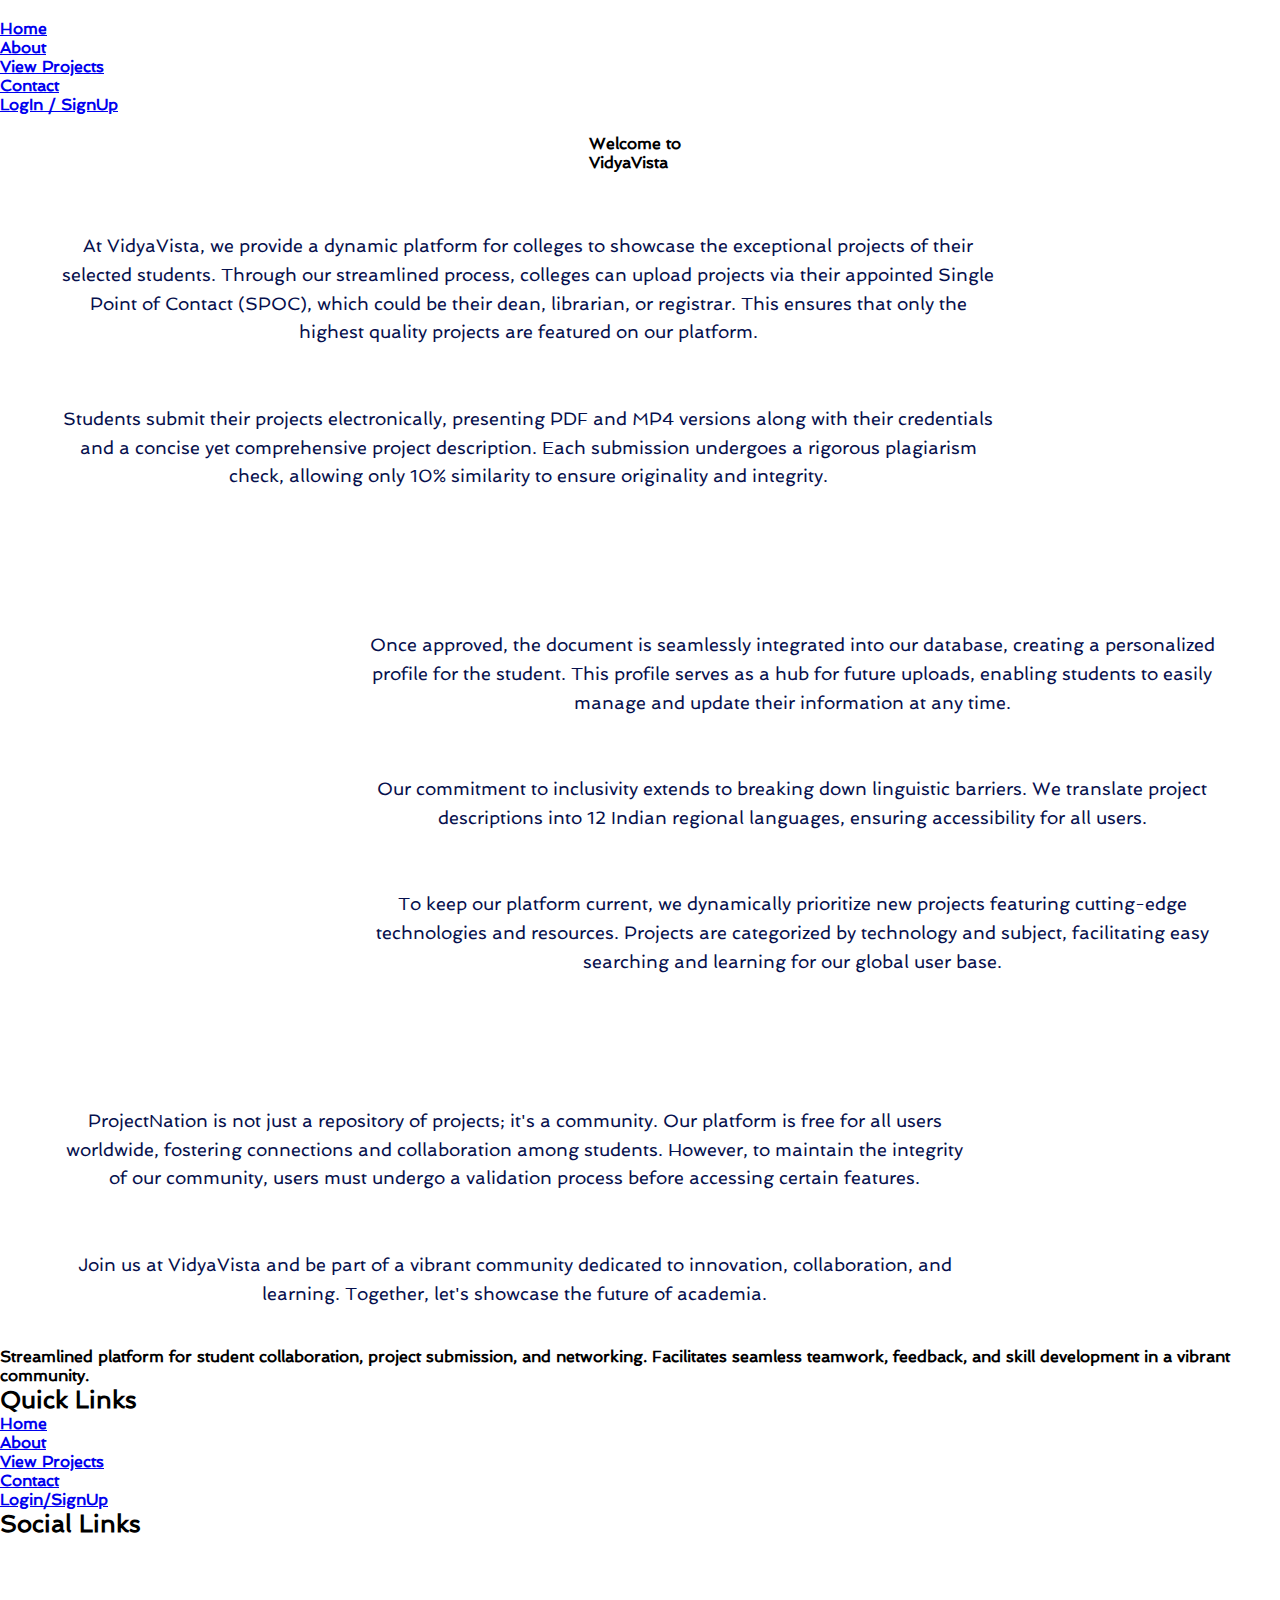
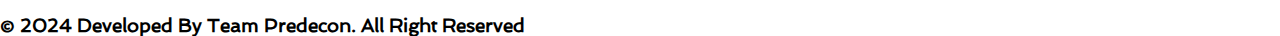
==== aboutus.html @ 711ef262 "add view page" ====
<!DOCTYPE html>
<html lang="en">

<head>
    <meta charset="UTF-8">
    <meta name="viewport" content="width=device-width, initial-scale=1.0">
    <link rel="stylesheet" href="https://cdnjs.cloudflare.com/ajax/libs/font-awesome/6.5.1/css/all.min.css"
        integrity="sha512-DTOQO9RWCH3ppGqcWaEA1BIZOC6xxalwEsw9c2QQeAIftl+Vegovlnee1c9QX4TctnWMn13TZye+giMm8e2LwA=="
        crossorigin="anonymous" referrerpolicy="no-referrer" />
    <link rel="stylesheet" href="style.css">
    <link rel="stylesheet" href="about.css">
    <title>VidyaVista-AboutUs</title>
</head>

<body>
    <div class="main">
        <div class="navbar">
            <div class="logo">
                <img src="VidyaVista.png" alt="">
            </div>
            <div class="navoptions">
                <ul>
                    <li><a href="index.html">Home</a></li>
                    <li><a href="aboutus.html">About</a></li>
                    <li><a href="view.html">View Projects</a></li>
                    <li><a href="contact.html">Contact</a></li>
                    <li><a href="login.html">LogIn / SignUp</a></li>
                </ul>
            </div>
        </div>
        <div class="aboutus">
            <div id="head1">Welcome to &nbsp;
                <div id="color"> VidyaVista</div>
            </div>
            <div class="container1">
                <div class="content-1">
                    <p>
                        At VidyaVista, we provide a dynamic platform for colleges to showcase the exceptional projects
                        of their selected students. Through our streamlined process, colleges can upload projects via
                        their appointed Single Point of Contact (SPOC), which could be their dean, librarian, or
                        registrar. This ensures that only the highest quality projects are featured on our platform.
                        <br><br><br>
                        Students submit their projects electronically, presenting PDF and MP4 versions along with their
                        credentials and a concise yet comprehensive project description. Each submission undergoes a
                        rigorous plagiarism check, allowing only 10% similarity to ensure originality and integrity.
                    </p>
                </div>
                <div class="image1">
                    <img src="abt.avif" alt="">
                </div>
            </div>
            <div class="container2">
                <div class="image2">
                    <img src="img2.avif" alt="">
                </div>
                <div class="content-2">
                    <p>
                        Once approved, the document is seamlessly integrated into our database, creating a personalized
                        profile for the student. This profile serves as a hub for future uploads, enabling students to
                        easily manage and update their information at any time.
                        <br><br><br>
                        Our commitment to inclusivity extends to breaking down linguistic barriers. We translate project
                        descriptions into 12 Indian regional languages, ensuring accessibility for all users.
                        <br><br><br>
                        To keep our platform current, we dynamically prioritize new projects featuring cutting-edge
                        technologies and resources. Projects are categorized by technology and subject, facilitating
                        easy searching and learning for our global user base.
                    </p>
                </div>
            </div>
            <div class="container3">
                <div class="content-3">
                    <p>
                        ProjectNation is not just a repository of projects; it's a community. Our platform is free for
                        all users worldwide, fostering connections and collaboration among students. However, to
                        maintain the integrity of our community, users must undergo a validation process before
                        accessing certain features.
                        <br><br><br>
                        Join us at VidyaVista and be part of a vibrant community dedicated to innovation, collaboration,
                        and learning. Together, let's showcase the future of academia.
                    </p>
                </div>
                <div class="image3">
                    <img src="img3.jpg" alt="">
                </div>
            </div>
        </div>
        <footer>
            <div class="footer">
                <div class="foot-left">
                    <div class="logo-foot">
                        <img src="VidyaVista.png" alt="">
                    </div>
                    <div class="content">
                        <p>Streamlined platform for student collaboration, project submission, and networking.
                            Facilitates
                            seamless teamwork, feedback, and skill development in a vibrant community.</p>
                    </div>
                </div>
                <div class="links-foot">
                    <div class="foot-head">
                        <h2>Quick Links</h2>
                    </div>
                    <div class="foot-links">
                        <ul>
                            <li><a href="index.html">Home</a></li>
                            <li><a href="aboutus.html">About</a></li>
                            <li><a href="view.html">View Projects</a></li>
                            <li><a href="contact.html">Contact</a></li>
                            <li><a href="login.html">Login/SignUp</a></li>
                        </ul>
                    </div>
                </div>
                <div class="foot-right">
                    <div class="social-head">
                        <h2>Social Links</h2>
                    </div>
                    <div class="social-links">
                        <ul>
                            <li><a href="https://www.linkedin.com/in/be-raj-kumar-singh-" target="_blank"><i
                                        class="fa-brands fa-linkedin fa-lg" style="color: white;"></i></a></li>
                            <li><a href="https://github.com/rajkrsingh9" target="_blank"><i
                                        class="fa-brands fa-github fa-lg" style="color: white;"></i> </a></li>
                            <li><a href="" target="_blank"><i class="fa-brands fa-x-twitter" style="color: white;"></i></a></li>
                            <li><a href="" target="_blank"><i class="fa-brands fa-facebook" style="color: white;"></i></a></li>
                        </ul>
                    </div>
                </div>
            </div>
            <div class="copyright">
                <h3>© 2024 Developed By Team Predecon. All Right Reserved</h3>
            </div>
        </footer>
    </div>
</body>

</html>
---- about.css ----
@import url('https://fonts.googleapis.com/css2?family=Albert+Sans:ital,wght@0,100..900;1,100..900&family=Spinnaker&display=swap');

*{
    font-family: "Spinnaker", sans-serif;
    margin: 0;
    padding: 0;
    font-weight: 600;
    /* background-color: blueviolet; */
}
.aboutus{
    display: flex;
    flex-direction: column;
    justify-content: center;
    align-items: center;
    /* padding: 20px 10vw; */
    padding: 20px 55px;
}
.aboutus p{
    font-weight: 400;
    
}
.container1{
    margin-top: 60px;
    display: flex;
    margin-bottom: 80px;
}
.content-1{
    line-height: 1.8rem;
    text-align: center;
    color: rgb(6, 16, 77);
    font-size: 1.1rem;
    font-weight: 700;
}
.image1{
    width: 750px;
}
.container2{
    margin-top: 60px;
    display: flex;
    margin-bottom: 30px;
}
.content-2{
    line-height: 1.8rem;
    text-align: center;
    color: rgb(6, 16, 77);
    font-size: 1.1rem;
    font-weight: 700;
}
.image2{
    width: 750px;
}
.container3{
    margin-top: 100px;
    display: flex;
}
.content-3{
    line-height: 1.8rem;
    text-align: center;
    color: rgb(6, 16, 77);
    font-size: 1.1rem;
    font-weight: 700;
}
.image3{
    width: 700px;
}
.foot-links li a:hover{
    color: white;
  }
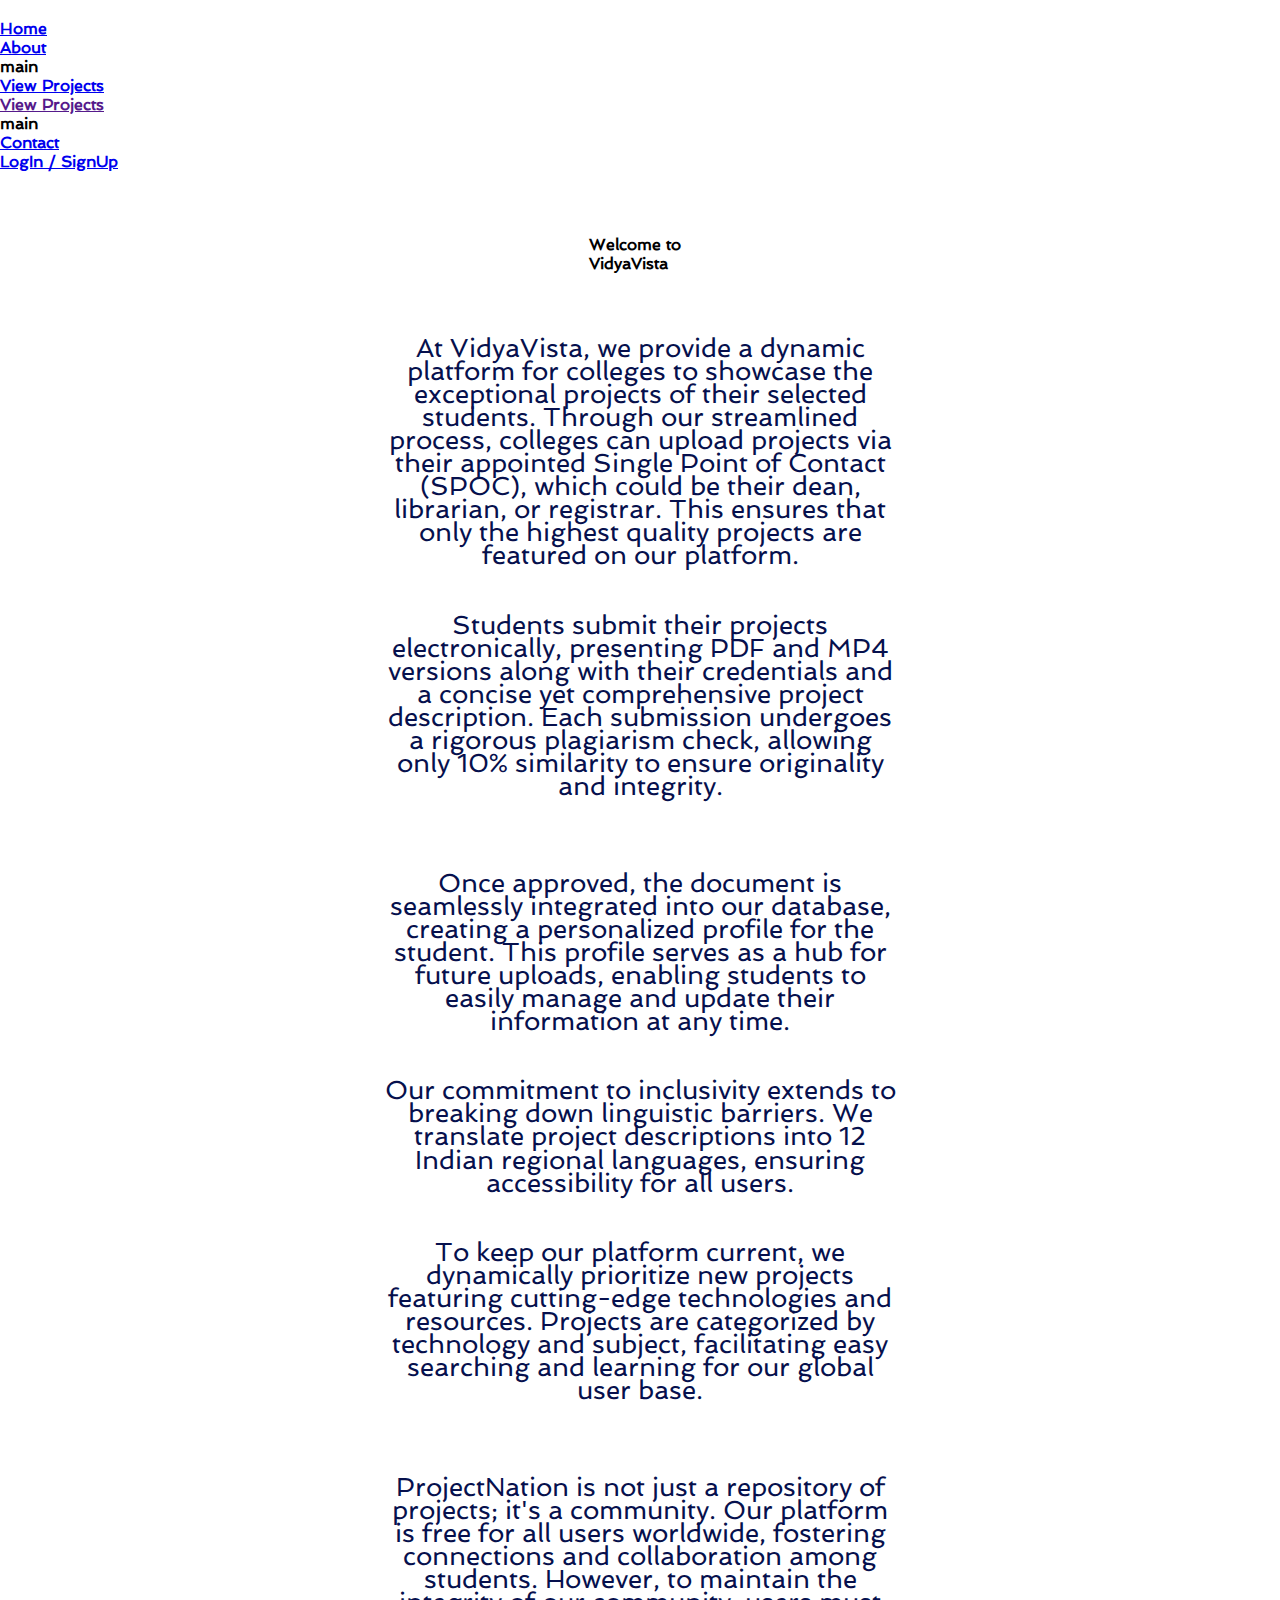
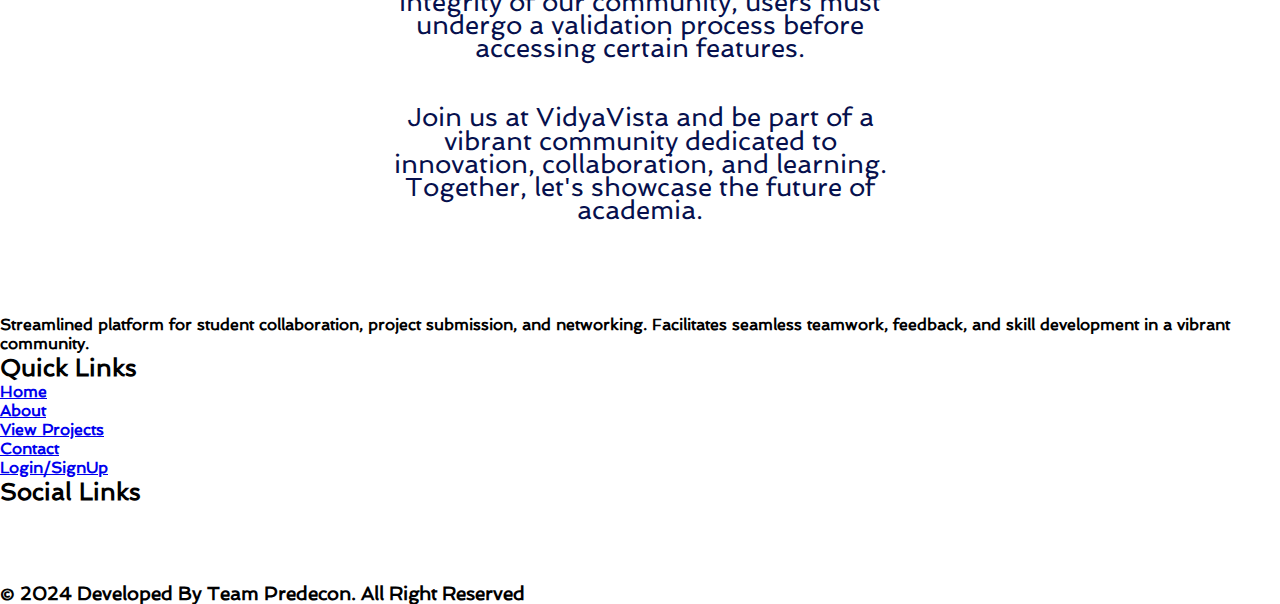
==== commit 2cd8afcf: "Merge pull request #1 from Sneha123-zudo/main" ====
--- a/aboutus.html
+++ b/aboutus.html
@@ -22,7 +22,11 @@
                 <ul>
                     <li><a href="index.html">Home</a></li>
                     <li><a href="aboutus.html">About</a></li>
+ main
                     <li><a href="view.html">View Projects</a></li>
+
+                    <li><a href="">View Projects</a></li>
+ main
                     <li><a href="contact.html">Contact</a></li>
                     <li><a href="login.html">LogIn / SignUp</a></li>
                 </ul>
@@ -49,11 +53,11 @@
                     <img src="abt.avif" alt="">
                 </div>
             </div>
-            <div class="container2">
-                <div class="image2">
+            <div class="container1">
+                <div class="image1">
                     <img src="img2.avif" alt="">
                 </div>
-                <div class="content-2">
+                <div class="content-1">
                     <p>
                         Once approved, the document is seamlessly integrated into our database, creating a personalized
                         profile for the student. This profile serves as a hub for future uploads, enabling students to
@@ -68,8 +72,8 @@
                     </p>
                 </div>
             </div>
-            <div class="container3">
-                <div class="content-3">
+            <div class="container1">
+                <div class="content-1">
                     <p>
                         ProjectNation is not just a repository of projects; it's a community. Our platform is free for
                         all users worldwide, fostering connections and collaboration among students. However, to
@@ -80,7 +84,7 @@
                         and learning. Together, let's showcase the future of academia.
                     </p>
                 </div>
-                <div class="image3">
+                <div class="image1">
                     <img src="img3.jpg" alt="">
                 </div>
             </div>
@@ -112,7 +116,7 @@
                     </div>
                 </div>
                 <div class="foot-right">
-                    <div class="social-head">
+                    <div class="foot-head">
                         <h2>Social Links</h2>
                     </div>
                     <div class="social-links">
--- a/about.css
+++ b/about.css
@@ -13,28 +13,32 @@
     justify-content: center;
     align-items: center;
     /* padding: 20px 10vw; */
-    padding: 20px 55px;
+    padding: 5vw 0;
 }
 .aboutus p{
     font-weight: 400;
     
 }
 .container1{
-    margin-top: 60px;
+    margin-top: 5vw;
     display: flex;
-    margin-bottom: 80px;
+    margin-bottom: 10px;
+    justify-content: center;
+    align-items: center;
+    width: 80vw;
 }
 .content-1{
-    line-height: 1.8rem;
+    line-height: 1.8vw;
     text-align: center;
     color: rgb(6, 16, 77);
-    font-size: 1.1rem;
+    font-size: 2vw;
     font-weight: 700;
+    width: 40vw;
 }
-.image1{
-    width: 750px;
+.image1 img{
+    width: 40vw;
 }
-.container2{
+/* .container2{
     margin-top: 60px;
     display: flex;
     margin-bottom: 30px;
@@ -61,8 +65,12 @@
     font-weight: 700;
 }
 .image3{
-    width: 700px;
+    width: 700px
+main
 }
 .foot-links li a:hover{
     color: white;
-  }+  }
+
+} */
+ main
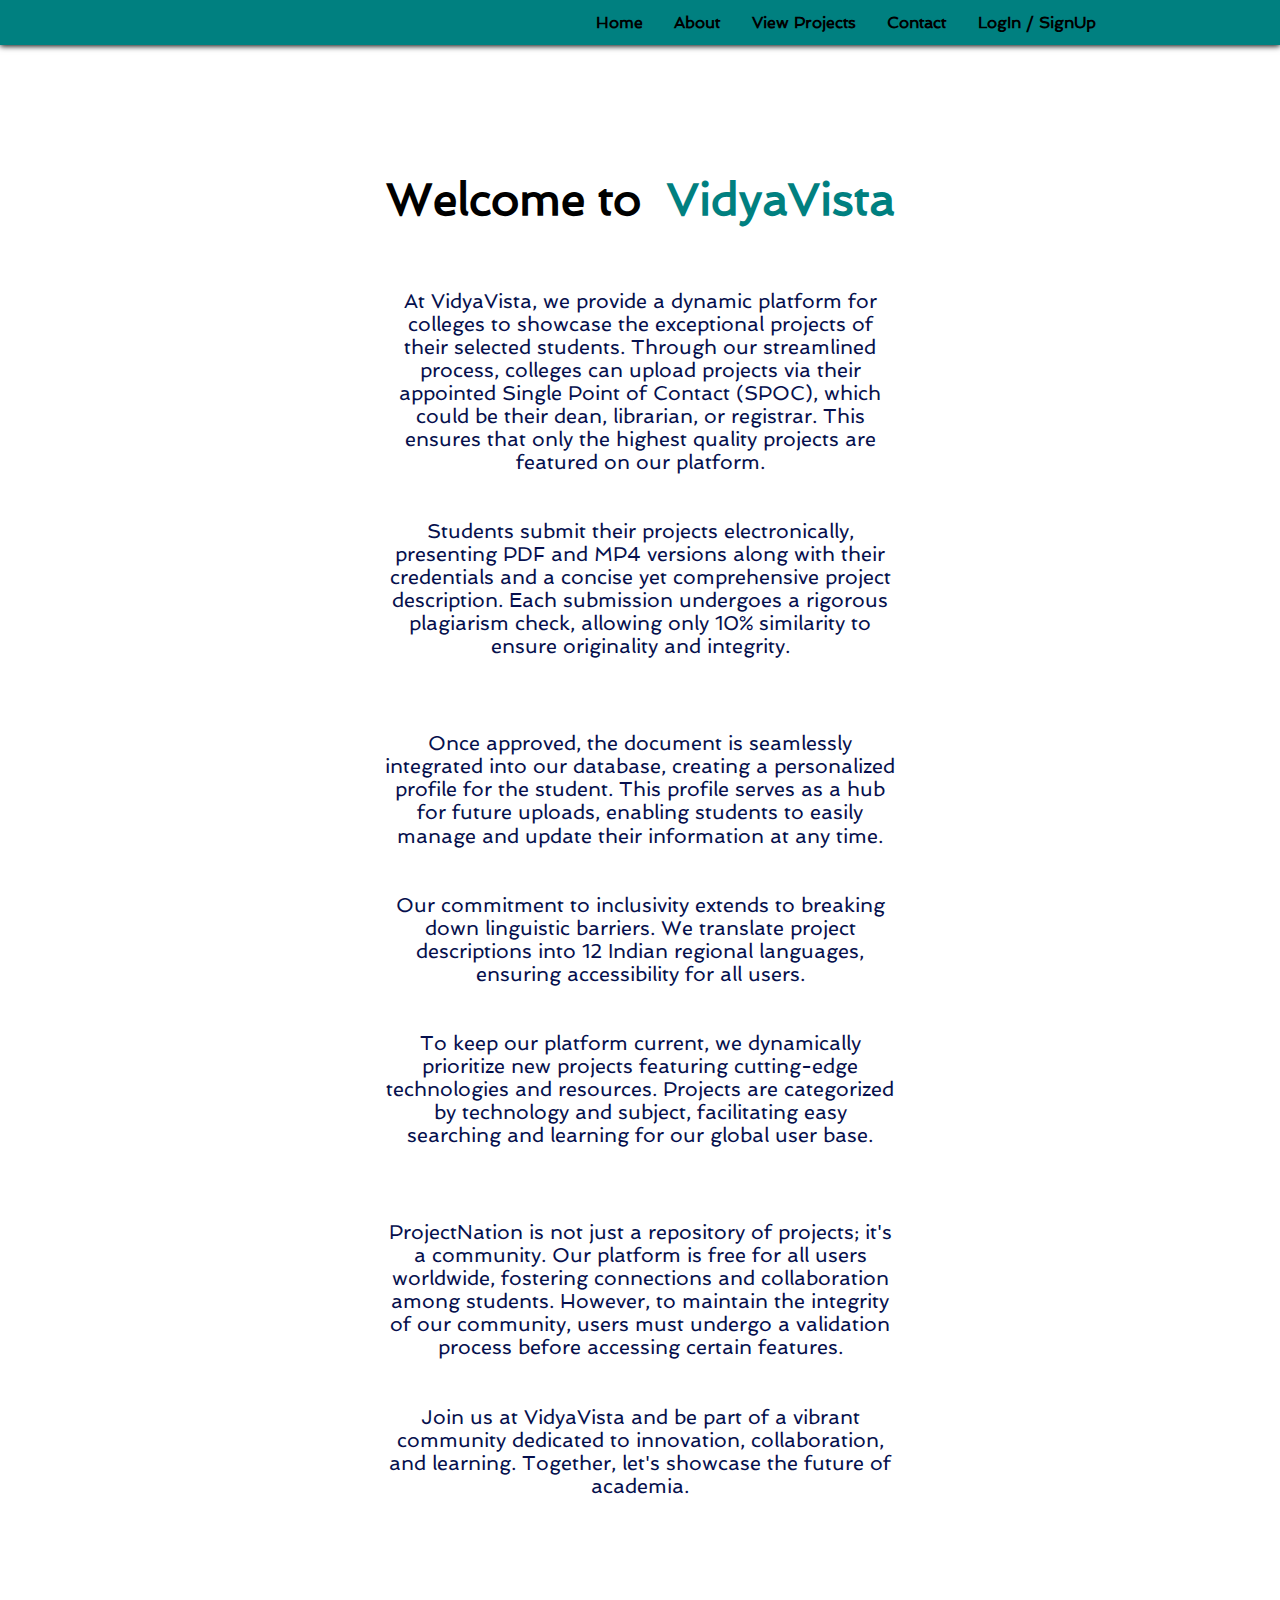
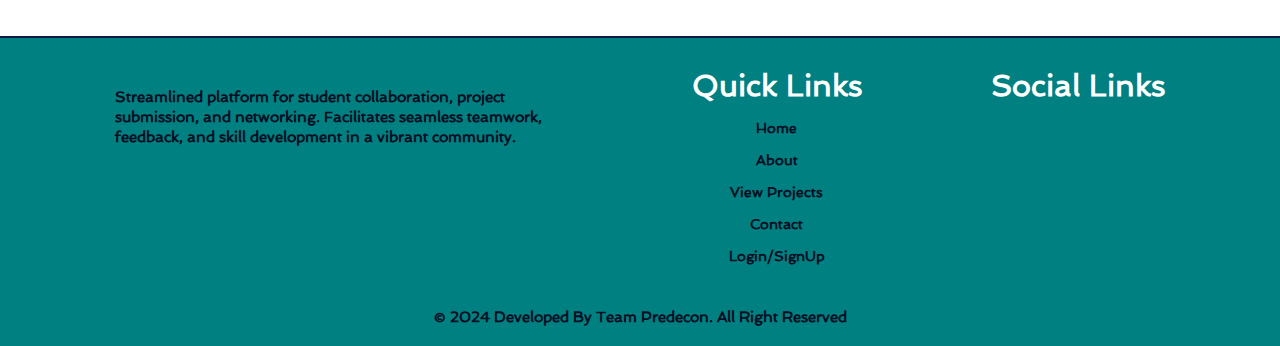
==== commit e66e9c1e: "Hamburger menu added" ====
--- a/aboutus.html
+++ b/aboutus.html
@@ -9,7 +9,7 @@
         crossorigin="anonymous" referrerpolicy="no-referrer" />
     <link rel="stylesheet" href="style.css">
     <link rel="stylesheet" href="about.css">
-    <title>VidyaVista-AboutUs</title>
+    <title>VidyaVista</title>
 </head>
 
 <body>
@@ -20,13 +20,26 @@
             </div>
             <div class="navoptions">
                 <ul>
+                    <li class="hideOnMobile"><a href="index.html">Home</a></li>
+                    <li class="hideOnMobile"><a href="aboutus.html">About</a></li>
+                    <li class="hideOnMobile"><a href="view.html">View Projects</a></li>
+                    <li class="hideOnMobile"><a href="contact.html">Contact</a></li>
+                    <li class="hideOnMobile"><a href="login.html">LogIn / SignUp</a></li>
+                    <li class="menu-button" onclick=showSidebar()><a href="#"><i class="fa-solid fa-bars fa-xl"></i></a>
+                    </li>
+                </ul>
+            </div>
+        </div>
+        <div class="sidebar">
+            <div class="logo">
+                <img src="VidyaVista.png" alt="">
+                <a onclick=hideSidebar() href="index.html"><i class="fa-solid fa-xmark fa-xl"></i></a>
+            </div>
+            <div class="navoptions">
+                <ul>
                     <li><a href="index.html">Home</a></li>
                     <li><a href="aboutus.html">About</a></li>
- main
                     <li><a href="view.html">View Projects</a></li>
-
-                    <li><a href="">View Projects</a></li>
- main
                     <li><a href="contact.html">Contact</a></li>
                     <li><a href="login.html">LogIn / SignUp</a></li>
                 </ul>
@@ -136,6 +149,7 @@
             </div>
         </footer>
     </div>
+    <script src="script.js"></script>
 </body>
 
 </html>--- a/style.css
+++ b/style.css
@@ -0,0 +1,293 @@
+@import url('https://fonts.googleapis.com/css2?family=Albert+Sans:ital,wght@0,100..900;1,100..900&family=Spinnaker&display=swap');
+
+ html{
+    overflow-x: hidden;
+ }
+
+*{
+    font-family: "Spinnaker", sans-serif;
+    margin: 0;
+    padding: 0;
+    font-weight: 600;
+    transition: all 0.3s ;
+    /* background-color: blueviolet; */
+}
+a{
+    text-decoration: none;
+    color: black;
+    transition-duration: 0.3s ;
+    width: 100%;
+}
+a:hover{
+    filter: invert(100%);
+}
+ul li{
+    list-style: none;
+}
+.sidebar{
+    height: 100vh;
+    width: 80vw;
+    top: 0;
+    right: 0;
+    position: fixed;
+    z-index: 45879;
+    background-color: #00808048;
+    backdrop-filter: blur(10px);
+    box-shadow: -10px 0 10px rgba(0, 0, 0, 0.1);
+    display: none;
+    flex-direction: column;
+    align-items: flex-start;
+    justify-content: flex-start;
+    
+}
+.sidebar .logo{
+    display: flex;
+    align-items: center;
+    justify-content: space-between;
+    gap: 80px;
+}
+.sidebar li{
+    width: 100%;
+    margin-bottom: 20px;
+    padding: 0 7vw;
+    font-size: 12px;
+}
+.sidebar a{
+    width: 100%;
+}
+.sidebar .logo img{
+    width: 60%;
+    padding-left: 5px;
+    /* min-width: 55px; */
+}
+.navbar{
+    display: flex;
+    /* width: 100vw; */
+    align-items: center;
+    justify-content: space-around;
+    background-color: #008080;
+    padding: 1vw 0;
+    /* border-bottom: 2px solid BLACK; */
+    box-shadow: 0px 1px 6px black;
+
+}
+.navbar .navoptions ul{
+    display: flex;
+    align-items: center;
+    justify-content: space-around;
+    width: 40vw;
+    flex-wrap: wrap;
+    gap: 20px;
+}
+.navbar .logo img{
+    width: 10vw;
+    min-width: 55px;
+}
+.navbar .navoptions li a:hover {
+    padding: 5px 12px;
+    border-bottom: 2px solid black;
+    /* transition-duration: 3ms; */
+}
+.projects{
+    /* background-image: url(projects.svg);
+    background-repeat: no-repeat;
+    background-size: 600; */
+     /* margin: auto;  */
+     display: flex;
+     justify-content: center;
+     align-items: flex-end;
+     padding-top: 8px;
+     width: 100vw;
+ 
+}
+.projects img{
+    position: relative;
+    height: 30vw;
+}
+.projects button{
+    position: absolute;
+    margin-bottom: 5vw;
+    height: 4vw;
+    font-size: 1.3vw;
+    width: 18vw;
+    min-height: 16px;
+    min-width: 42px;
+    background-color: transparent;
+    border-radius: 10px;
+    border: 0px solid black;
+    box-shadow: inset 15px 0px 64px #008080;
+}
+.aboutus{
+    /* margin-top: 30px; */
+    /* width: 100vw; */
+    display: flex;
+    justify-content: center;
+    align-items: center;
+    margin: 5vw auto;
+    flex-wrap: wrap;
+}
+.aboutus p{
+    font-weight: 400;
+    font-size: 1.7vw;
+}
+.left{
+    display: flex;
+    justify-content: center;
+    align-items: center;
+    flex-direction: column;
+    width: 45vw;
+    gap: 10px;
+}
+.right{
+    width: 45vw;
+    display: flex;
+    justify-content: center;
+    align-items: center;
+}
+.right img{
+    width: 25vw;
+}
+#head1{
+    display: flex;
+    font-size: 3.5vw;
+}
+#color{
+    color: #008080;
+}
+.left h3{
+    color: rgb(99, 98, 98);
+    font-size: 2vw;
+}
+.left .btn{
+    font-weight: 400;
+    /* color: white !important; */
+}
+.left .btn button{
+    border: 1px solid black;
+    border-radius: 9px;
+    background-color: #008080;
+    padding: 1vw 2.5vw;
+    font-size: 1.6vw;
+    /* color: white !important; */
+}
+.btn button a{
+    color: white;
+    font-weight: 500;
+}
+footer{
+    background-color: #008080;
+    padding-bottom: 20px;
+}
+.footer{
+    /* background-color: #008080; */
+    color: white;
+    border-top: 2px solid rgba(14, 19, 67, 0.942);
+    padding: 30px 50px;
+    margin-top: 30px;
+    display: flex;
+    justify-content: space-around;
+    flex-wrap: wrap;
+}
+.logo-foot img{
+    width: 23vw;
+    /* min-width: 80px; */
+}
+.content{
+    width: 35vw;
+    font-weight: 400;
+    line-height: 3vw;
+    color: rgb(4, 14, 35);
+    font-size: 1.8vw;
+
+}
+.foot-head{
+    font-size: 2.5vw;
+}
+.foot-links li a{
+    color: rgb(4, 14, 35);
+}
+.foot-links li {
+    text-align: center;
+    margin: 15px 0px;
+    
+}
+.foot-links li a{
+    font-size: 1.1vw;
+}
+.social-links{
+    text-align: center;
+    
+    line-height: 2vw;
+}
+.social-links li{
+    margin: 20px 0px;
+}
+.social-links li a{
+    font-size: 1.2vw;
+}
+.copyright{
+    text-align: center;
+    color: rgb(4, 14, 35);
+}
+.copyright h3{
+    font-size: 10px;
+}
+.menu-button{
+    display: none;
+}
+@media  screen and (min-width: 1000px) {
+    .copyright h3{
+        font-size: 15px;
+    }
+    .social-links {
+        font-size: 25px;
+        line-height: 20px;
+    }
+    .foot-links li{
+        font-size: 25px;
+        line-height: 14px;
+    }
+    .foot-head{
+        font-size: 20px;
+    }
+    .content{
+        font-size: 15px;
+        line-height: 20px;
+    }
+    .aboutus p{
+        font-size: 20px;
+    }
+    .left .btn button{
+        font-size: 20px;
+    }
+    .left h3{
+        font-size: 25px;
+    }
+    #head1{
+        font-size: 45px;
+    }
+}
+@media  screen and (max-width: 700px) {
+    .navbar ul li{
+        font-size: 2vw;
+    }
+    footer{
+        gap: 20px;
+    }
+}
+@media( max-width: 800px){
+    .hideOnMobile{
+        display: none;
+    }
+    .menu-button{
+        display: block;
+    }
+}
+@media( max-width: 360px){
+    .sidebar{
+        width: 100%;
+    }
+    .sidebar .logo{
+        gap: 25px;
+    }
+}
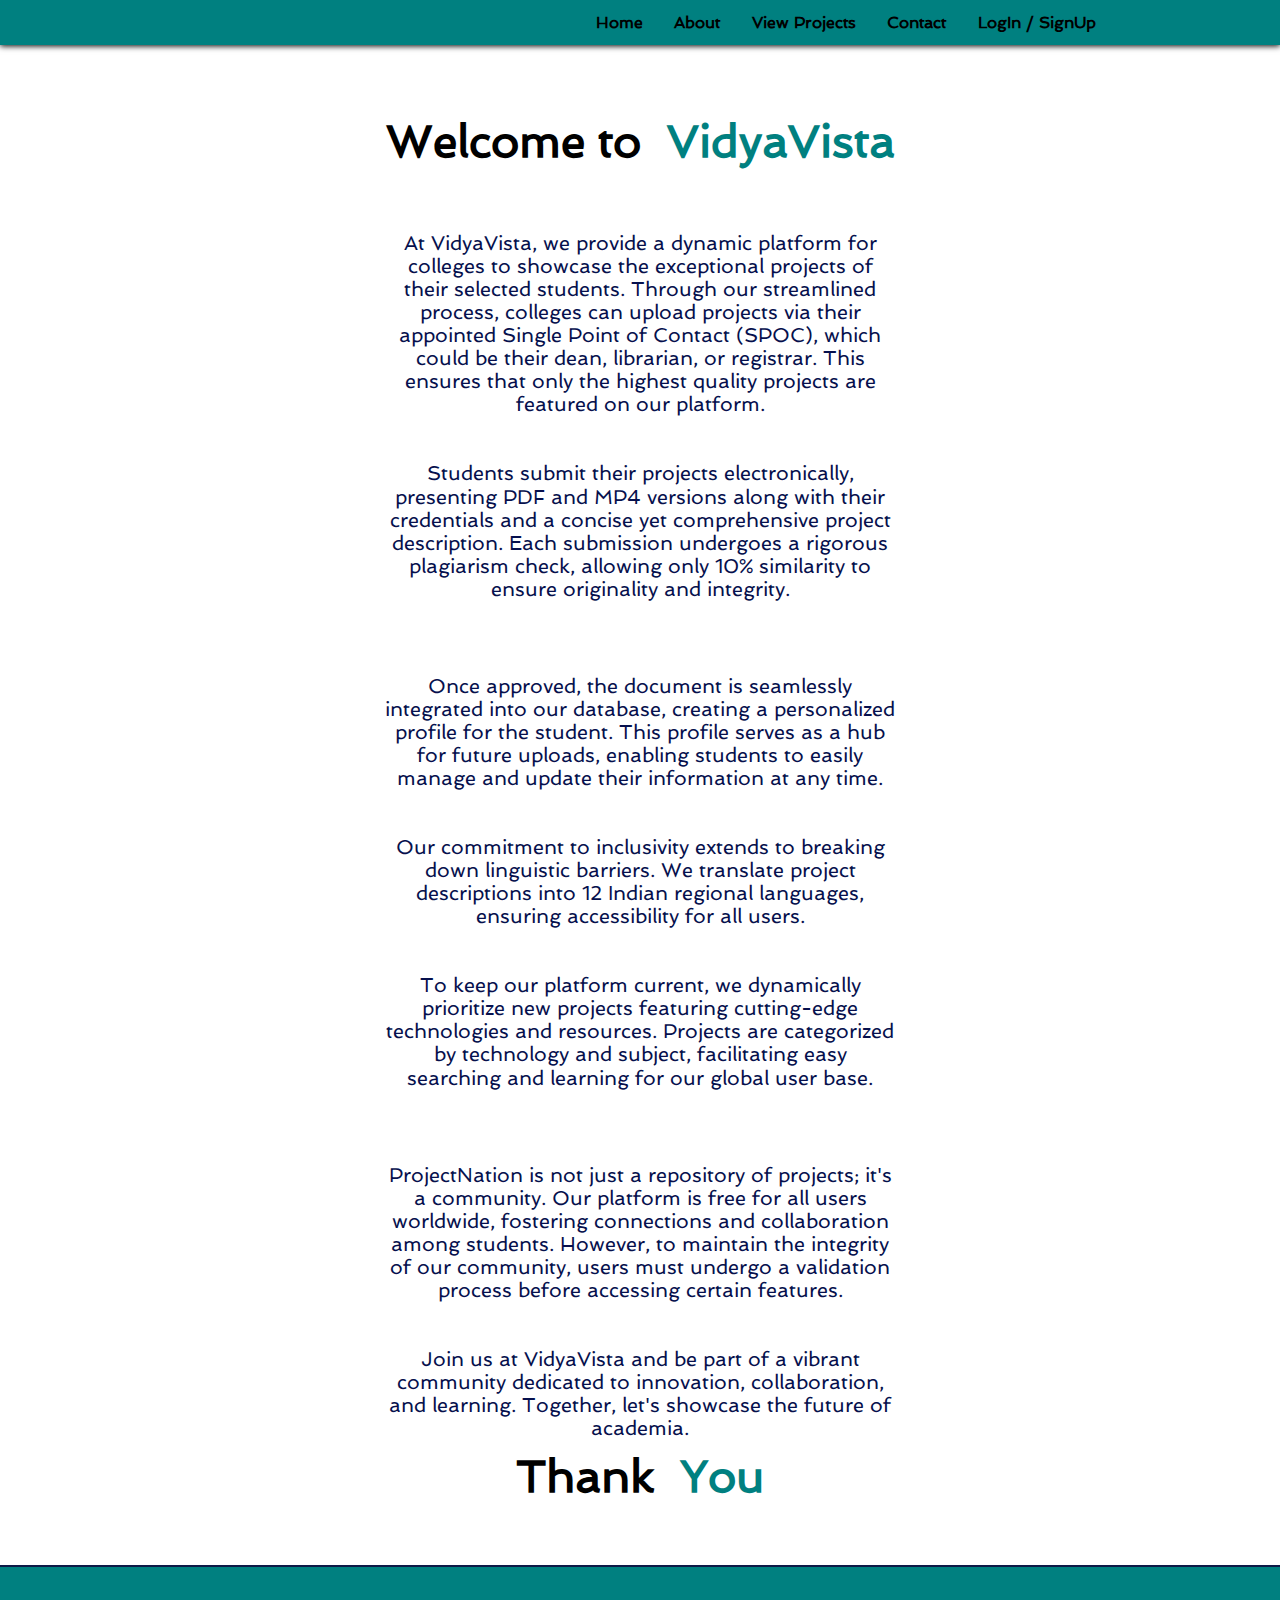
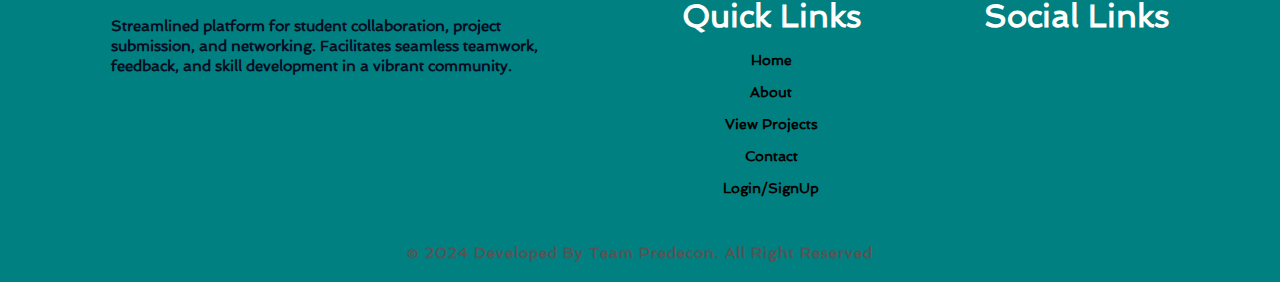
==== commit 5900be81: "VidyaVista" ====
--- a/aboutus.html
+++ b/aboutus.html
@@ -9,6 +9,11 @@
         crossorigin="anonymous" referrerpolicy="no-referrer" />
     <link rel="stylesheet" href="style.css">
     <link rel="stylesheet" href="about.css">
+    <link rel="stylesheet" href="addprojects.css">
+    <link rel="stylesheet" href="contact.css">
+    <link rel="stylesheet" href="login.css">
+    <link rel="stylesheet" href="sign.css">
+    <link rel="stylesheet" href="view.css">
     <title>VidyaVista</title>
 </head>
 
@@ -101,6 +106,9 @@
                     <img src="img3.jpg" alt="">
                 </div>
             </div>
+            <div id="head1">Thank &nbsp;
+                <div id="color"> You</div>
+            </div>
         </div>
         <footer>
             <div class="footer">
--- a/style.css
+++ b/style.css
@@ -117,7 +117,7 @@
     border: 0px solid black;
     box-shadow: inset 15px 0px 64px #008080;
 }
-.aboutus{
+.aboutus-i{
     /* margin-top: 30px; */
     /* width: 100vw; */
     display: flex;
@@ -126,7 +126,7 @@
     margin: 5vw auto;
     flex-wrap: wrap;
 }
-.aboutus p{
+.aboutus-i p{
     font-weight: 400;
     font-size: 1.7vw;
 }
@@ -180,7 +180,7 @@
 }
 .footer{
     /* background-color: #008080; */
-    color: white;
+    
     border-top: 2px solid rgba(14, 19, 67, 0.942);
     padding: 30px 50px;
     margin-top: 30px;
@@ -200,12 +200,13 @@
     font-size: 1.8vw;
 
 }
-.foot-head{
+.foot-head h2{
     font-size: 2.5vw;
-}
-.foot-links li a{
+    color: white;
+}
+/* .foot-links li a{
     color: rgb(4, 14, 35);
-}
+} */
 .foot-links li {
     text-align: center;
     margin: 15px 0px;
@@ -282,6 +283,13 @@
     .menu-button{
         display: block;
     }
+    .aboutus-i{
+        flex-direction: column;
+    }
+    .right img{
+        width: 50vw;
+        margin: 25px 0;
+    }
 }
 @media( max-width: 360px){
     .sidebar{
--- a/about.css
+++ b/about.css
@@ -1,19 +1,13 @@
 @import url('https://fonts.googleapis.com/css2?family=Albert+Sans:ital,wght@0,100..900;1,100..900&family=Spinnaker&display=swap');
 
-*{
-    font-family: "Spinnaker", sans-serif;
-    margin: 0;
-    padding: 0;
-    font-weight: 600;
-    /* background-color: blueviolet; */
-}
 .aboutus{
     display: flex;
     flex-direction: column;
     justify-content: center;
     align-items: center;
     /* padding: 20px 10vw; */
-    padding: 5vw 0;
+    padding: 2.5vw 0;
+    flex-wrap: wrap;
 }
 .aboutus p{
     font-weight: 400;
@@ -26,6 +20,7 @@
     justify-content: center;
     align-items: center;
     width: 80vw;
+    flex-wrap: wrap;
 }
 .content-1{
     line-height: 1.8vw;
@@ -37,6 +32,17 @@
 }
 .image1 img{
     width: 40vw;
+}
+@media( max-width: 950px) {
+    .container1{
+        flex-direction: column;
+    }
+    .image1 img{
+        width: 40vw;
+    }
+    .content-1{
+        width: 80vw;
+    }
 }
 /* .container2{
     margin-top: 60px;
@@ -73,4 +79,4 @@
   }
 
 } */
- main
+
--- a/addprojects.css
+++ b/addprojects.css
@@ -0,0 +1,77 @@
+.box-container {
+    width: 50vw;
+    margin: 0 auto;
+    padding: 20px;
+    display: flex;
+    flex-direction: column;
+    justify-content: center;
+    align-items: center;
+}
+.box-container h1{
+    padding-bottom: 3vw;
+    font-size: 3vw;
+}
+#project_type{
+    font-size: 1vw;
+}
+.box-container input{
+    height: 2vw;
+    width: 15vw;
+    font-size: 1.4vw;
+}
+.box{
+    height: 2vw;
+    width: 18vw;
+}
+.box-container #logo, .box-container #images{
+    height: 2vw;
+    width: 18vw;
+    padding: 10px;
+    font-size: 1vw;
+}
+.box-container input[type="submit"] {
+    background-color: #0e8080;
+    color: white;
+    /* padding: 0vw 2.2vw; */
+    height: 2.3vw;
+    width: 13vw;
+    border: none;
+    border-radius: 4px;
+    cursor: pointer;
+    font-size: 1vw;
+}
+.box-container span{
+    display: flex;
+    flex-direction: column;
+    justify-content: center;
+    align-items: center;
+    font-size: 1vw;
+}
+#project-details-form, #personal-details-form{
+    width: 40vw;
+    padding: 0 auto;
+
+    /* margin: 0 auto; */
+}
+@media screen and (max-width: 450px){
+    .box-container span{
+        font-size: 8px ;
+    }
+    .box-container input[type="submit"] {
+        font-size: 6px;
+        height: 8px;
+    width: 65px;
+    }
+    .box-container #logo, .box-container #images{
+        font-size: 8px;
+    }
+    .box-container input{
+        font-size: 10px;
+    }
+    .box-container #project_type{
+        font-size: 8px;
+    }
+    .box-container h1{
+        font-size: 12px;
+    }
+}--- a/contact.css
+++ b/contact.css
@@ -0,0 +1,227 @@
+
+#contact {
+    width: 100%;
+    height: 100%;
+    margin: 0;
+    padding: 0 0 10px 0;
+    display: flex;
+    justify-content: center;
+    align-items: center;
+    flex-wrap: wrap;
+  }
+  
+  .section-header {
+    text-align: center;
+    margin: 0 auto;
+    padding: 6vw 0;
+    /* font: 300 60px 'Oswald', sans-serif; */
+    color: black;
+    text-transform: uppercase;
+    letter-spacing: 6px;
+    font-size: 6vw;
+  }
+  
+  .contact-wrapper {
+    display: flex;
+    /* flex-direction: row; */
+    justify-content: space-between;
+    border-radius: 9px;
+    align-items: center;
+    margin: 0 auto;
+    padding: 4vw;
+    /* position: relative; */
+    width: 60vw;
+    flex-wrap: wrap;
+    /* max-width: ; */
+    background-color: #84dadabe;
+    
+  }
+  
+  /* Left contact page */
+  .form-horizontal {
+    /*float: left;*/
+    width: 25vw;
+    font-family: 'Lato';
+    font-weight: 400;
+  }
+  .fa-xs {
+    font-size: 1.7vw;
+    line-height: .08333em;
+    vertical-align: .125em;
+}
+  .form-control, 
+  textarea {
+    width: 25vw;
+    background-color: white;
+    color: #fff;
+    letter-spacing: 0.4vw;
+    text-align: center;
+  }
+  
+  .send-button {
+    margin-top: 3vw;
+    height: 5vw;
+    width: 25vw;
+    overflow: hidden;
+    transition: all .2s ease-in-out;
+  }
+  
+  .alt-send-button {
+    width: 25vw;
+    height: 5vw;
+    transition: all .2s ease-in-out;
+  }
+  
+  .send-text {
+    display: block;
+    /* margin-top: 1vw; */
+    font: 700 1vw 'Lato', sans-serif;
+    letter-spacing: 2px;
+  }
+  
+  .alt-send-button:hover {
+    transform: translate3d(0px, -20px, 0px);
+  }
+  
+  /* Begin Right Contact Page */
+  
+  /* Location, Phone, Email Section */
+  .contact-list {
+    list-style-type: none;
+    /* margin-left: -5vw; */
+    padding-right: 20px;
+  }
+  
+  .list-item {
+    line-height: 4;
+    color: #aaa;
+  }
+  
+  .contact-text {
+    font: 300 1.2vw 'Lato', sans-serif;
+    letter-spacing: 1.9px;
+    color: black;
+  }
+  
+  .place {
+    margin-left: 6vw;
+  }
+  
+  .phone {
+    margin-left: 6vw;
+  }
+  
+  .gmail {
+    margin-left: 6vw;
+    /* padding-bottom: 6vw; */
+  }
+  
+  .contact-text a {
+    color: black;
+    text-decoration: none;
+    transition-duration: 0.2s;
+  }
+  
+  .contact-text a:hover {
+    color: #fff;
+    text-decoration: none;
+  }
+  
+  .copyright {
+    font: 200 1vw 'Oswald', sans-serif;
+    color: #555;
+    letter-spacing: 1px;
+    text-align: center;
+    padding-top: 4px;
+  }
+  
+  hr {
+    margin-top: 6vw;
+    border-color: rgba(255,255,255,.6);
+  }
+  
+  @media screen and (max-width: 800px){
+    .contact-wrapper {
+      display: flex;
+      flex-direction: column;
+    }
+    .place, .phone{
+      font-size: 10px;
+    }
+    .gmail{
+      font-size: 1.5vw;
+    }
+    
+  }
+  /* Begin Media Queries*/
+  /* @media screen and (max-width: 850px) {
+    
+    .direct-contact-container, .form-horizontal {
+      margin: 0 auto;
+    }  
+    
+    .direct-contact-container {
+      margin-top: 60px;
+      max-width: 300px;
+    }    
+    .social-media-list li {
+      height: 60px;
+      width: 60px;
+      line-height: 60px;
+    }
+    .social-media-list li:after {
+      width: 60px;
+      height: 60px;
+      line-height: 60px;
+    }
+  } */
+/*   
+  @media screen and (max-width: 569px) {
+  
+    .direct-contact-container, .form-wrapper {
+      float: none;
+      margin: 0 auto;
+    }  
+    .form-control, textarea {
+      
+      margin: 0 auto;
+    }
+   
+    
+    .name, .email, textarea {
+      width: 280px;
+    } 
+    
+    .direct-contact-container {
+      margin-top: 60px;
+      max-width: 280px;
+    }  
+    .social-media-list {
+      left: 0;
+    }
+    .social-media-list li {
+      height: 55px;
+      width: 55px;
+      line-height: 55px;
+      font-size: 2rem;
+    }
+    .social-media-list li:after {
+      width: 55px;
+      height: 55px;
+      line-height: 55px;
+    }
+    
+  }
+  
+  @media screen and (max-width: 410px) {
+    .send-button {
+      width: 99%;
+    }
+ main
+  }
+  .foot-links li a:hover{
+    color: white;
+  }
+
+  } */
+ 
--- a/login.css
+++ b/login.css
@@ -0,0 +1,196 @@
+@import url('https://fonts.googleapis.com/css2?family=Albert+Sans:ital,wght@0,100..900;1,100..900&family=Spinnaker&display=swap');
+
+/* sapgreen-: #008080
+ lightblue: #0d6efd*/
+
+.navbar{
+  margin-bottom: 3vw;
+}
+.container-login{
+  margin: auto;
+  position: relative;
+  max-width: 850px;
+  width: 100%;
+  background: #fff;
+  padding: 40px 30px;
+  box-shadow: 0 5px 10px rgba(0,0,0,0.2);
+  perspective: 2700px;
+}
+.container-login .cover{
+  position: absolute;
+  top: 0;
+  left: 50%;
+  height: 100%;
+  width: 50%;
+  z-index: 98;
+  transition: all 1s ease;
+  transform-origin: left;
+  transform-style: preserve-3d;
+}
+.container-login #flip:checked ~ .cover{
+  transform: rotateY(-180deg);
+}
+ .container-login .cover .front,
+ .container-login .cover .back{
+  position: absolute;
+  top: 0;
+  left: 0;
+  height: 100%;
+  width: 100%;
+}
+.cover .back{
+  transform: rotateY(180deg);
+  backface-visibility: hidden;
+}
+.container-login .cover::before,
+.container-login .cover::after{
+  content: '';
+  position: absolute;
+  height: 100%;
+  width: 100%;
+  background: #0c7070;
+  opacity: 0.5;
+}
+.container-login .cover::after{
+  opacity: 0.3;
+  transform: rotateY(180deg);
+  backface-visibility: hidden;
+}
+.container-login .cover img{
+  position: absolute;
+  height: 100%;
+  width: 100%;
+  object-fit: cover;
+  z-index: 10;
+}
+.container-login .cover .text{
+  position: absolute;
+  z-index: 130;
+  height: 100%;
+  width: 100%;
+  display: flex;
+  flex-direction: column;
+  align-items: center;
+  justify-content: center;
+}
+.container-login .forms{
+  height: 100%;
+  width: 100%;
+  background: #fff;
+}
+.container-login .form-content{
+  display: flex;
+  align-items: center;
+  justify-content: space-between;
+}
+.form-content .login-form,
+.form-content .signup-form{
+  width: calc(100% / 2 - 25px);
+}
+.forms .form-content .title{
+  position: relative;
+  font-size: 24px;
+  font-weight: 500;
+  color: #333;
+}
+.forms .form-content .title:before{
+  content: '';
+  position: absolute;
+  left: 0;
+  bottom: 0;
+  height: 3px;
+  width: 25px;
+  background: #118181;
+}
+.forms .signup-form  .title:before{
+  width: 20px;
+}
+.forms .form-content .input-boxes{
+  margin-top: 30px;
+}
+.forms .form-content .input-box{
+  display: flex;
+  align-items: center;
+  height: 50px;
+  width: 100%;
+  margin: 10px 0;
+  position: relative;
+}
+.form-content .input-box input{
+  height: 100%;
+  width: 100%;
+  outline: none;
+  border: none;
+  padding: 0 30px;
+  font-size: 16px;
+  font-weight: 500;
+  border-bottom: 2px solid rgba(0,0,0,0.2);
+  transition: all 0.3s ease;
+}
+.form-content .input-box input:focus,
+.form-content .input-box input:valid{
+  border-color: #008080;
+}
+.form-content .input-box i{
+  position: absolute;
+  color: #136c6c;
+  font-size: 17px;
+}
+.forms .form-content .text{
+  font-size: 14px;
+  font-weight: 500;
+  color: #333;
+}
+.forms .form-content .text a{
+  text-decoration: none;
+}
+.forms .form-content .text a:hover{
+  text-decoration: underline;
+}
+.forms .form-content .button{
+  color: #fff;
+  margin-top: 40px;
+}
+.forms .form-content .button input{
+  color: #fff;
+  background: #14a3a3;
+  border-radius: 6px;
+  padding: 0;
+  cursor: pointer;
+  transition: all 0.4s ease;
+}
+.forms .form-content .button input:hover{
+  background: #067272;
+}
+.forms .form-content label{
+  color: #008080;
+  cursor: pointer;
+}
+.forms .form-content label:hover{
+  text-decoration: underline;
+}
+.forms .form-content .login-text,
+.forms .form-content .sign-up-text{
+  text-align: center;
+  margin-top: 25px;
+}
+.container #flip{
+  display: none;
+}
+.button-input-box a{
+  border: 1px solid;
+  background-color: #14a3a3;
+  border-radius: 6px;
+  height: 50px;
+  color: white;
+  display: flex;
+  align-items: center;
+  justify-content: center;
+  text-align: center;
+}
+.button-input-box a:hover{
+  background: #067272;
+}
+.foot-links li a:hover{
+  color: white;
+}--- a/sign.css
+++ b/sign.css
@@ -0,0 +1,82 @@
+@import url('https://fonts.googleapis.com/css2?family=Albert+Sans:ital,wght@0,100..900;1,100..900&family=Spinnaker&display=swap');
+
+/* sapgreen-: #008080
+ lightblue: #0d6efd*/
+
+
+.container-sign{
+    display: flex;
+    justify-content: center;
+    align-items: flex-end;
+}
+.contimg img{
+    width: 550px;
+}
+.container-sign .form{
+    /* border: 1px solid black; */
+    width: 65vw;
+    padding: 3vw 4vw;
+    box-shadow: 0 5px 10px rgba(0,0,0,0.2);
+}
+.container-sign .head h2{
+    text-align: center;
+    margin-bottom: 4vw;
+    color: #339f9f;
+}
+.details input{
+    /* height: 100%; */
+    /* min-width: 60%; */
+    outline: none;
+    /* border: none; */
+    /* padding: 0 30px; */
+    font-size: 15px;
+    font-weight: 500;
+    border: 2px solid rgba(0,0,0,0.2);
+    height: 2vw;
+    transition: all 0.3s ease;
+    margin-bottom: 2.2vw;
+}
+.place{
+    font-style: italic;
+}
+.details{
+  display: flex;
+  flex-direction: column;
+}
+.details label{
+    font-size: 1.2vw;
+    color: rgb(180, 70, 31);
+}
+#num{
+    min-width:50% ;
+}
+#col{
+    min-width: 55%;
+}
+#id{
+    min-width: 40%;
+}
+#file{
+  padding: 0 0 7px 0;
+}
+.button-input-box a{
+  border: 1px solid;
+  background-color: #14a3a3;
+  border-radius: 6px;
+  height: 50px;
+  color: white;
+  display: flex;
+  align-items: center;
+  justify-content: center;
+  text-align: center;
+}
+.button-input-box a:hover{
+  background: #067272;
+}
+
+  #doc{
+    color: rgb(27, 25, 1);
+  }
+  .foot-links li a:hover{
+    color: white;
+  }--- a/view.css
+++ b/view.css
@@ -0,0 +1,170 @@
+@import url('https://fonts.googleapis.com/css2?family=Albert+Sans:ital,wght@0,100..900;1,100..900&family=Spinnaker&display=swap');
+
+
+.head p{
+    text-align: center;
+    margin: 60px 0px;
+    font-size: 1.2rem;
+    padding: 0px 180px;
+}
+.container-view{
+    padding: 0px 80px;
+    display: grid;
+    grid-template-columns: repeat(2,1fr);
+    grid-template-rows:repeat(2,1fr) ;
+    gap: 50px;
+}
+.card1{
+    border: 1px solid black;
+    width: 450px;
+    height: 540px;
+    box-shadow: 0 5px 10px rgba(0,0,0,0.2);
+}
+.image1-view img{
+    width: 380px;
+    padding: 20px 35px;
+    background-color: #008080;
+}
+.details1 p {
+    font-weight: 500;
+    font-size: 1.2rem;
+    padding: 5px 10px;
+    color: rgb(6, 18, 107);
+
+}
+.details1 i{
+    font-weight: 400;
+}
+.details1 span{
+    border: 1px solid ;
+    background-color: #046464;
+    color: white;
+    padding: 20px 40px;
+    border-radius:6px;
+    margin: 0px 40px;
+}
+.details1 span a{
+    color: white;
+}
+.made{
+    margin-bottom: 50px;
+}
+.card2{
+    border: 1px solid black;
+    width: 450px;
+    height: 540px;
+    box-shadow: 0 5px 10px rgba(0,0,0,0.2);
+}
+.image2-view img{
+    width: 400px;
+    padding: 20px 20px;
+    height: 300px;
+    /* background-color: #008080; */
+}
+.details2 p {
+    font-weight: 500;
+    font-size: 1.2rem;
+    padding: 5px 10px;
+    color: rgb(6, 18, 107);
+
+}
+.details2 i{
+    font-weight: 400;
+}
+.details2 span{
+    border: 1px solid ;
+    background-color: #046464;
+    color: white;
+    padding: 20px 40px;
+    border-radius:6px;
+    margin: 0px 40px;
+}
+.details2 span a{
+    color: white;
+}
+.made{
+    margin-bottom: 50px;
+}
+.card3{
+    border: 1px solid black;
+    width: 450px;
+    height: 540px;
+    box-shadow: 0 5px 10px rgba(0,0,0,0.2);
+}
+.image3-view img{
+    width: 400px;
+    padding: 20px 20px;
+    height: 300px;
+    /* background-color: #008080; */
+}
+.details3 p {
+    font-weight: 500;
+    font-size: 1.2rem;
+    padding: 5px 10px;
+    color: rgb(6, 18, 107);
+
+}
+.details3 i{
+    font-weight: 400;
+}
+.details3 span{
+    border: 1px solid ;
+    background-color: #046464;
+    color: white;
+    padding: 20px 40px;
+    border-radius:6px;
+    margin: 0px 40px;
+}
+.details3 span a{
+    color: white;
+}
+.made{
+    margin-bottom: 50px;
+}
+.card4{
+    border: 1px solid black;
+    width: 450px;
+    height: 540px;
+    box-shadow: 0 5px 10px rgba(0,0,0,0.2);
+}
+.image4-view img{
+    width: 400px;
+    padding: 20px 20px;
+    height: 300px;
+    /* background-color: #008080; */
+}
+.details4 p {
+    font-weight: 500;
+    font-size: 1.2rem;
+    padding: 5px 10px;
+    color: rgb(6, 18, 107);
+
+}
+.details4 i{
+    font-weight: 400;
+}
+.details4 span{
+    border: 1px solid ;
+    background-color: #046464;
+    color: white;
+    padding: 20px 40px;
+    border-radius:6px;
+    margin: 0px 40px;
+}
+.details4 span a{
+    color: white;
+}
+.made{
+    margin-bottom: 50px;
+}
+@media screen and (max-width:500px) {
+    .container-view{
+        display: flex;
+        flex-direction: column;
+        justify-content: center;
+        align-items: center;
+    }
+    .head p{
+        padding: 0px;
+    }
+}